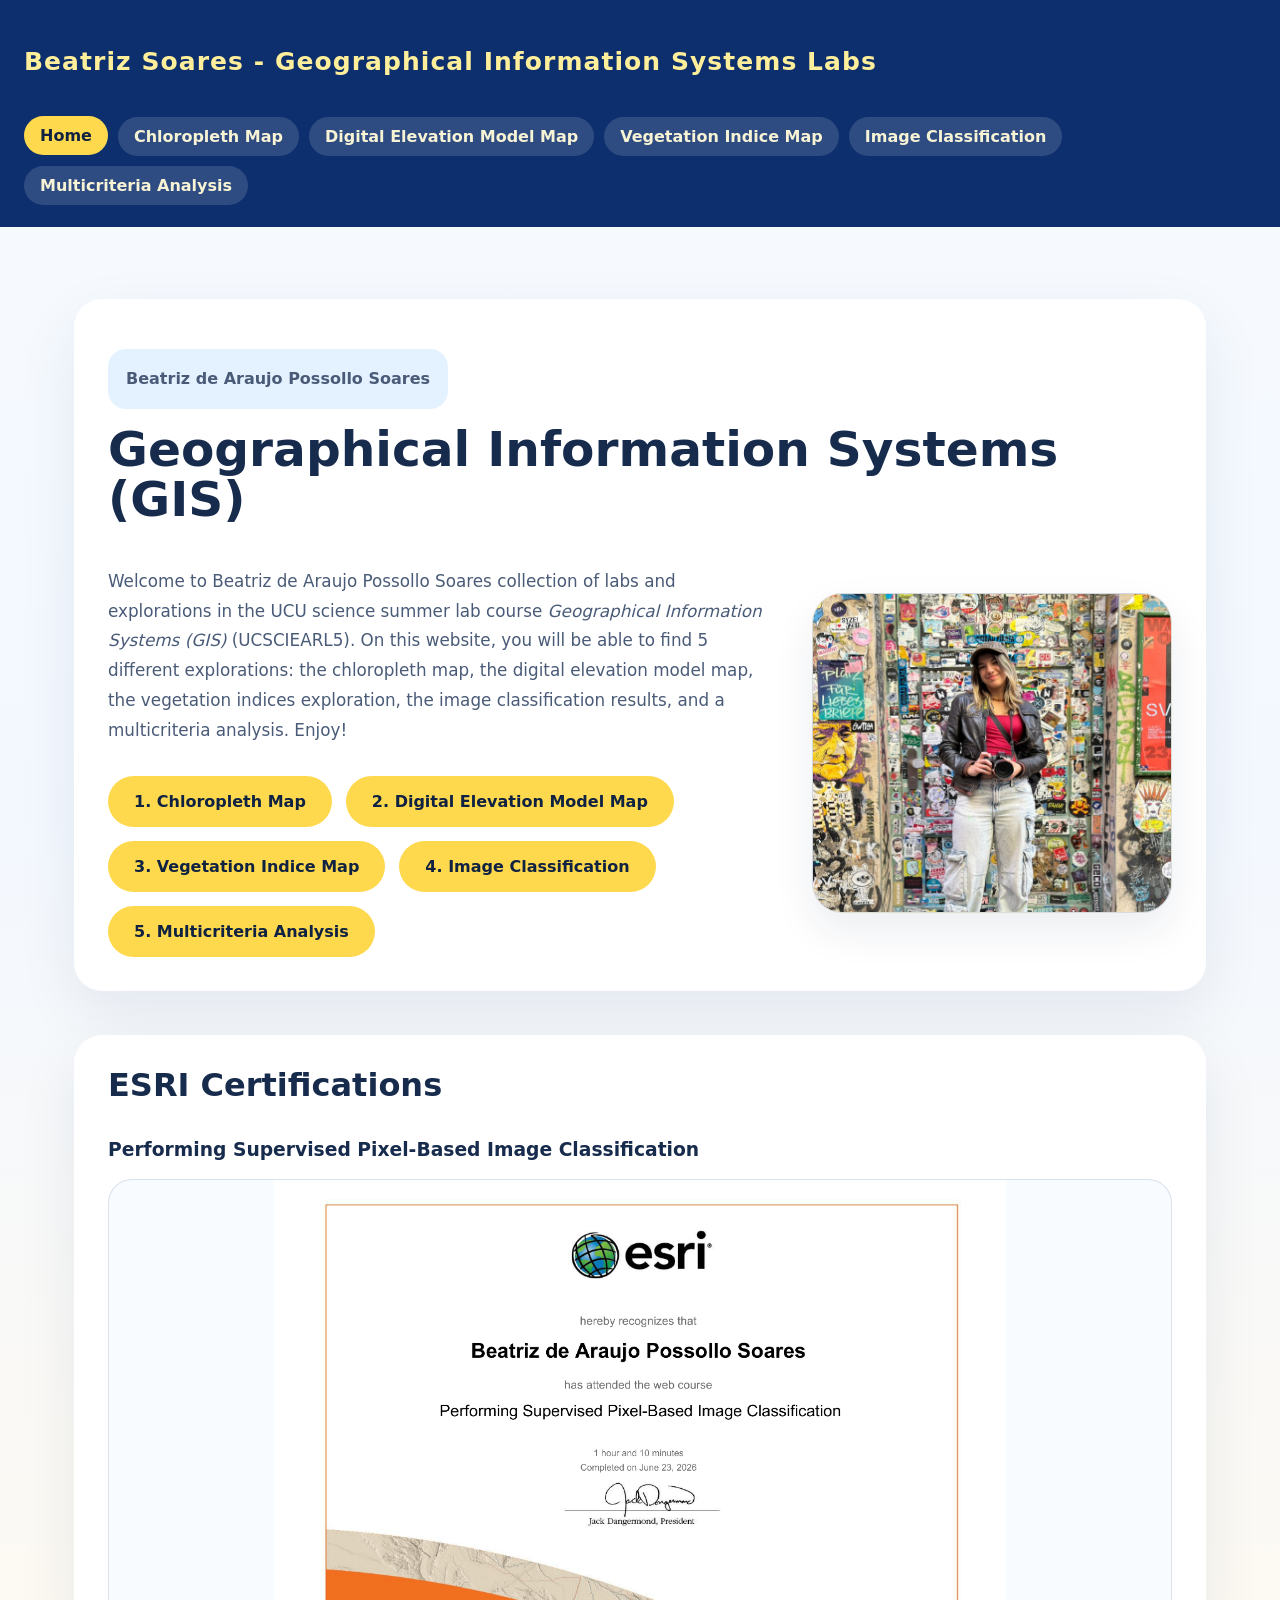
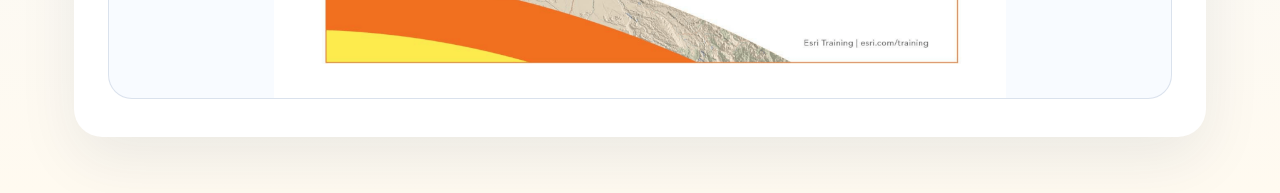
==== index.html @ 950ade9d "Update index.html" ====
<!DOCTYPE html>
<html lang="en">
<head>
  <meta charset="UTF-8" />
  <meta name="viewport" content="width=device-width, initial-scale=1.0" />
  <title>Geographical Information Systems Labs</title>
  <link rel="stylesheet" href="styles.css" />
</head>
<body>
  <header>
    <nav>
      <div class="nav-brand"> <p style="font-size: 25px;">Beatriz Soares - Geographical Information Systems Labs</div></p>
      <div class="nav-links">
        <a href="index.html" class="active" >Home</a>
        <a href="page1.html">Chloropleth Map</a>
        <a href="page2.html">Digital Elevation Model Map</a>
        <a href="page3.html" >Vegetation Indice Map</a>
        <a href="page4.html">Image Classification</a>
        <a href="page5.html">Multicriteria Analysis</a>
      </div>
    </nav>
  </header>

  <main>
    <section class="section-card">
      <p class="card-highlight">Beatriz de Araujo Possollo Soares
     <h1 class="page-title">Geographical Information Systems (GIS)</h1>
     </p>
      <div class="hero-grid">
        <div class="hero-copy">
          <p class="subtitle">Welcome to Beatriz de Araujo Possollo Soares collection of labs and explorations in the UCU science summer lab course <i>Geographical Information Systems (GIS)</i> (UCSCIEARL5). On this website, you will be able to find 5 different explorations: the chloropleth map, the digital elevation model map, the vegetation indices exploration, the image classification results, and a multicriteria analysis. Enjoy! </p>
          <div class="hero-actions">
            <a href="page1.html" class="button-primary">1. Chloropleth Map</a>
            <a href="page2.html" class="button-primary">2. Digital Elevation Model Map</a>
            <a href="page3.html" class="button-primary">3. Vegetation Indice Map</a>
            <a href="page4.html" class="button-primary">4. Image Classification</a>
            <a href="page5.html" class="button-primary">5. Multicriteria Analysis</a>
          </div>
        </div>
       <img src="My_Picture2.png" alt="Floodmap of Amsterdam" aria-label="Front page image placeholder" class="page-image-slot" width="300" height="300" >
      </div>
    </section>

<section class="section-card">
     <h2 class="page-title">ESRI Certifications</h2> <br>
          <h3>Performing Supervised Pixel-Based Image Classification</h3>
           <img src="ESRI_Certificate.png" alt="ESRI Certificate" class="content-image"/> <br>
        </div>
      </div>
    </section>

  </main>



</body>
</html>
---- styles.css ----
/* Shared site styles */
:root {
  --nav-bg: #0d2f6d;
  --nav-text: #ffef9b;
  --panel-bg: #ffffff;
  --accent: #ffd94d;
  --accent-dark: #f2b600;
  --soft-blue: #e8f2ff;
  --deep-blue: #042d6c;
  --text: #172b4d;
  --muted: #4a5b78;
}

* {
  box-sizing: border-box;
}

body {
  margin: 0;
  font-family: Inter, system-ui, -apple-system, BlinkMacSystemFont, "Segoe UI", sans-serif;
  background: linear-gradient(180deg, #f7fbff 0%, #f3f8ff 45%, #fffaf0 100%);
  color: var(--text);
}

a {
  color: inherit;
  text-decoration: none;
}

header {
  background: var(--nav-bg);
  color: var(--nav-text);
  padding: 22px 24px;
}

nav {
  display: flex;
  flex-wrap: wrap;
  align-items: center;
  justify-content: space-between;
  gap: 16px;
}

.nav-brand {
  font-size: 1.1rem;
  font-weight: 700;
  letter-spacing: 0.06em;
}

.nav-links {
  display: flex;
  flex-wrap: wrap;
  gap: 10px;
}

.nav-links a {
  display: inline-block;
  padding: 10px 16px;
  border-radius: 999px;
  background: rgba(255, 255, 255, 0.14);
  color: #f7f3d5;
  font-weight: 600;
  transition: transform 0.18s ease, background 0.18s ease;
}

.nav-links a:hover,
.nav-links a.active {
  background: #ffd94d;
  color: #102241;
  transform: translateY(-1px);
}

main {
  padding: 28px 24px 56px;
  max-width: 1180px;
  margin: 0 auto;
}

.page-title {
  margin: 0;
  font-size: clamp(2.2rem, 3.8vw, 4.3rem);
  line-height: 1.02;
}

.hero-grid {
  display: flex;
  align-items: center;
  justify-content: space-between;
  gap: 36px;
  flex-wrap: wrap;
  margin-top: 24px;
}

.hero-copy {
  flex: 1 1 420px;
  min-width: 280px;
}

.page-image-slot {
  flex: 0 0 360px;
  width: 100%;
  max-width: 360px;
  height: 320px;
  border-radius: 30px;
  background: linear-gradient(135deg, rgba(255, 217, 77, 0.18), rgba(13, 47, 109, 0.08));
  border: 1px solid rgba(4, 45, 108, 0.12);
  box-shadow: 0 18px 40px rgba(2, 40, 76, 0.08);
}

.subtitle {
  margin: 18px 0 0;
  max-width: 780px;
  color: var(--muted);
  font-size: 1.05rem;
  line-height: 1.72;
}

.hero-actions {
  display: flex;
  flex-wrap: wrap;
  gap: 14px;
  margin-top: 30px;
}

.button-primary,
.button-secondary {
  border: none;
  border-radius: 999px;
  font-weight: 700;
  cursor: pointer;
}

.button-primary {
  background: var(--accent);
  color: #102241;
  padding: 16px 26px;
}

.button-secondary {
  background: rgba(255, 255, 255, 0.92);
  color: var(--deep-blue);
  padding: 16px 24px;
  border: 1px solid rgba(15, 28, 70, 0.12);
}

.section-card {
  margin-top: 44px;
  padding: 34px;
  border-radius: 28px;
  background: #ffffff;
  box-shadow: 0 22px 60px rgba(2, 40, 76, 0.08);
}

.section-card h2 {
  margin-top: 0;
  font-size: 2rem;
}

.section-card p {
  color: var(--muted);
  line-height: 1.78;
}

.info-grid {
  display: grid;
  grid-template-columns: repeat(auto-fit, minmax(240px, 1fr));
  gap: 18px;
  margin-top: 26px;
}

.info-block {
  padding: 22px;
  border-radius: 22px;
  background: var(--soft-blue);
  border: 1px solid rgba(4, 45, 108, 0.08);
}

.info-block strong {
  display: block;
  margin-bottom: 12px;
  color: var(--deep-blue);
  font-size: 1.1rem;
}

.card-highlight {
  display: inline-flex;
  align-items: center;
  gap: 12px;
  padding: 16px 18px;
  border-radius: 18px;
  background: #e4f1ff;
  color: var(--deep-blue);
  font-weight: 600;
}

footer {
  margin-top: 40px;
  color: var(--muted);
  text-align: center;
  font-size: 0.95rem;
}

.map-frame {
  display: grid;
  gap: 26px;
}

#map {
  width: 100%;
  min-height: 520px;
  border-radius: 24px;
  overflow: hidden;
  border: 1px solid rgba(4, 45, 108, 0.12);
}

.video-container {
    display: flex;
    justify-content: center; /* Horizontal centering */
    align-items: center;     /* Vertical centering (within container) */
    width: 100%;
}


.leaflet-container {
  width: 100%;
  height: 520px;
}

.map-panel {
  display: grid;
  gap: 16px;
}

.info,
.legend {
  font-family: Inter, sans-serif;
}

.info {
  background: rgba(255, 255, 255, 0.65);
  border: 1px solid rgba(16, 34, 65, 0.18);
  box-shadow: 0 12px 24px rgba(0, 0, 0, 0.08);
  padding: 14px 16px;
  border-radius: 16px;
  line-height: 1.4;
  max-width: 300px;
}

.info h4 {
  margin: 0 0 8px;
  font-size: 1rem;
  color: #042d6c;
}

.legend {
  background: rgba(255, 255, 255, 0.94);
  padding: 14px 14px;
  border-radius: 14px;
  line-height: 1.5;
  box-shadow: 0 18px 42px rgba(2, 40, 76, 0.1);
}

.legend i {
  width: 18px;
  height: 18px;
  float: left;
  margin-right: 8px;
  opacity: 0.9;
  border-radius: 4px;
}

.content-image {
  width: 100%;
  max-height: 520px;
  object-fit: contain;
  border-radius: 24px;
  border: 1px solid rgba(4, 45, 108, 0.12);
  background: #f8fbff;
}

.media-section {
  display: grid;
  gap: 24px;
  align-items: start;
}

.media-body {
  display: grid;
  gap: 16px;
}

.interactive-list {
  list-style: none;
  padding-left: 0;
  margin: 0;
  display: grid;
  gap: 14px;
}

.interactive-list li {
  padding: 18px;
  background: #fff7ce;
  border-radius: 18px;
  border: 1px solid rgba(210, 170, 34, 0.15);
}

.tabs {
  display: flex;
  flex-wrap: wrap;
  gap: 12px;
  margin-top: 24px;
}

.tabs button {
  padding: 12px 18px;
  border-radius: 999px;
  border: 1px solid rgba(4, 45, 108, 0.16);
  background: #ffffff;
  color: var(--deep-blue);
  cursor: pointer;
  transition: background 0.18s ease, color 0.18s ease;
}

.tabs button.active,
.tabs button:hover {
  background: var(--accent);
  color: #102241;
}

.hidden {
  display: none;
}

@media (max-width: 860px) {
  nav {
    flex-direction: column;
    align-items: flex-start;
  }

  .hero-actions {
    width: 100%;
    justify-content: flex-start;
  }

  .section-card {
    padding: 24px;
  }
}
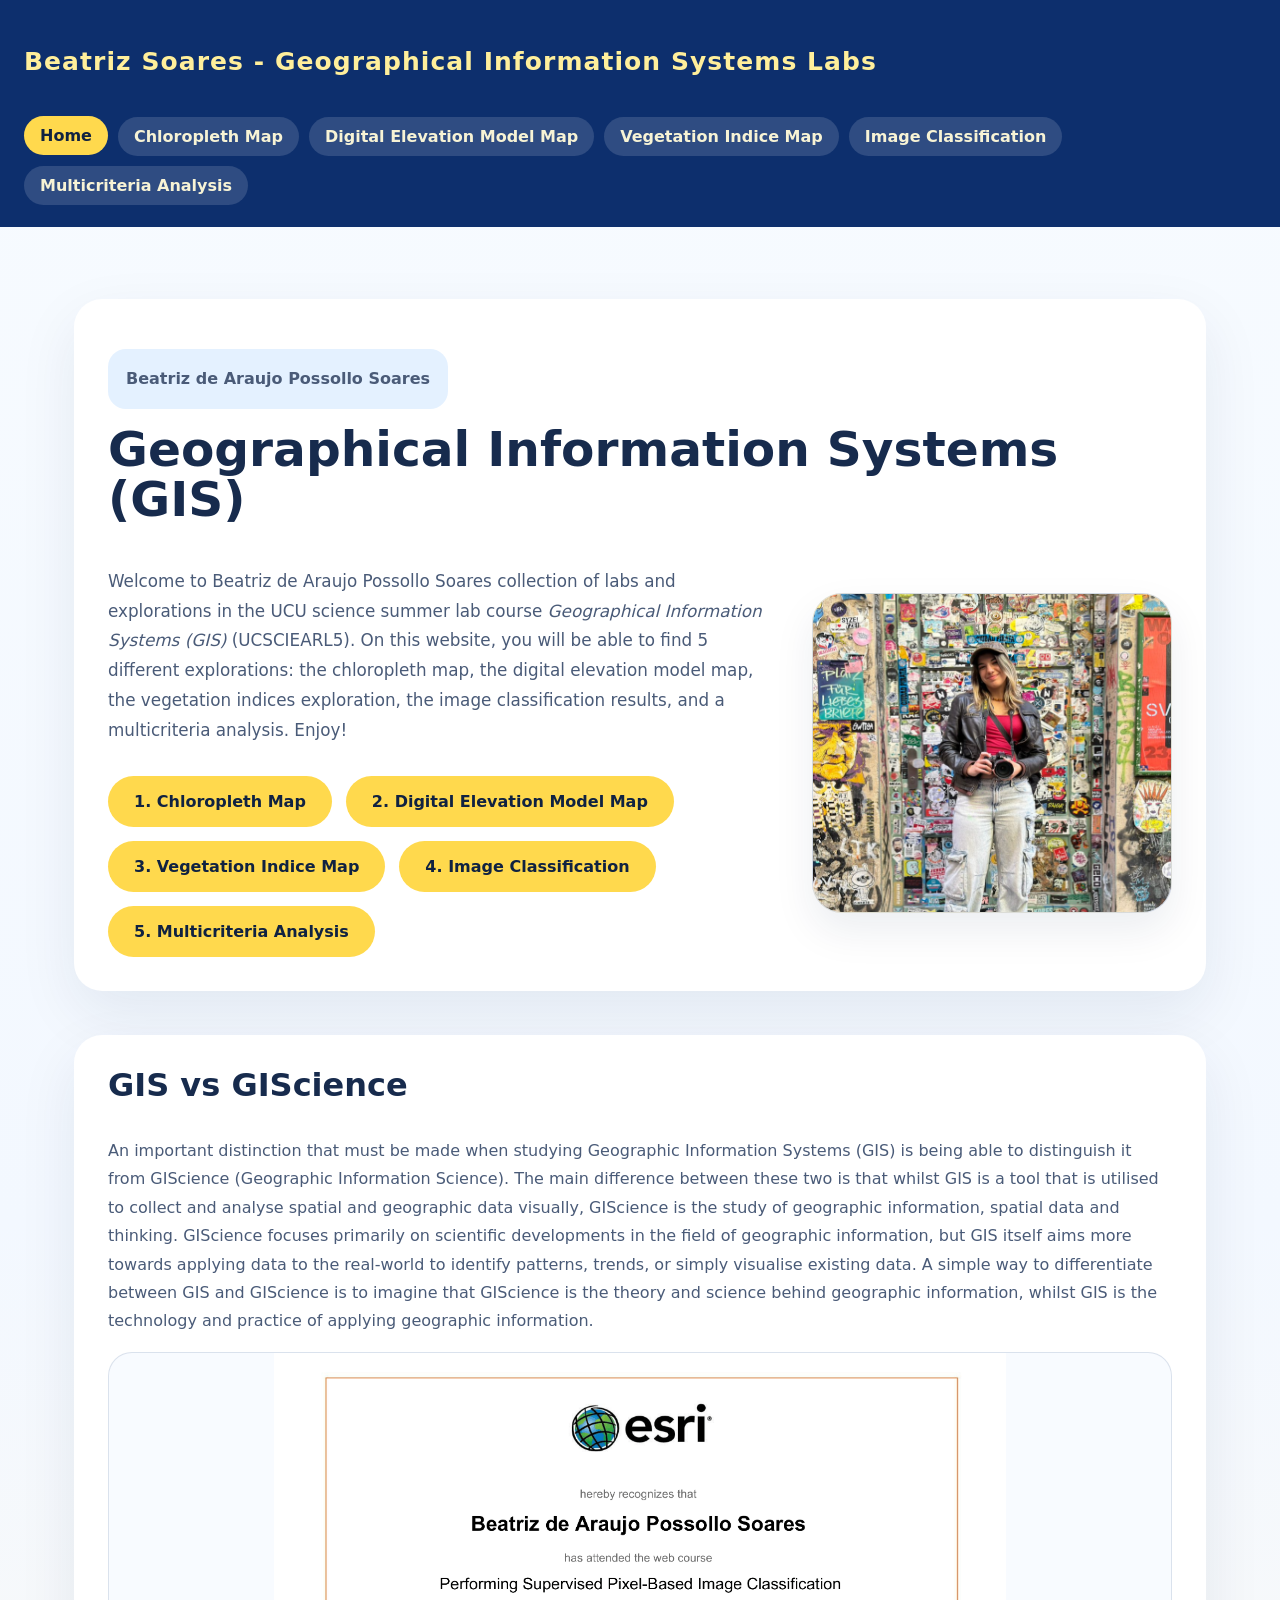
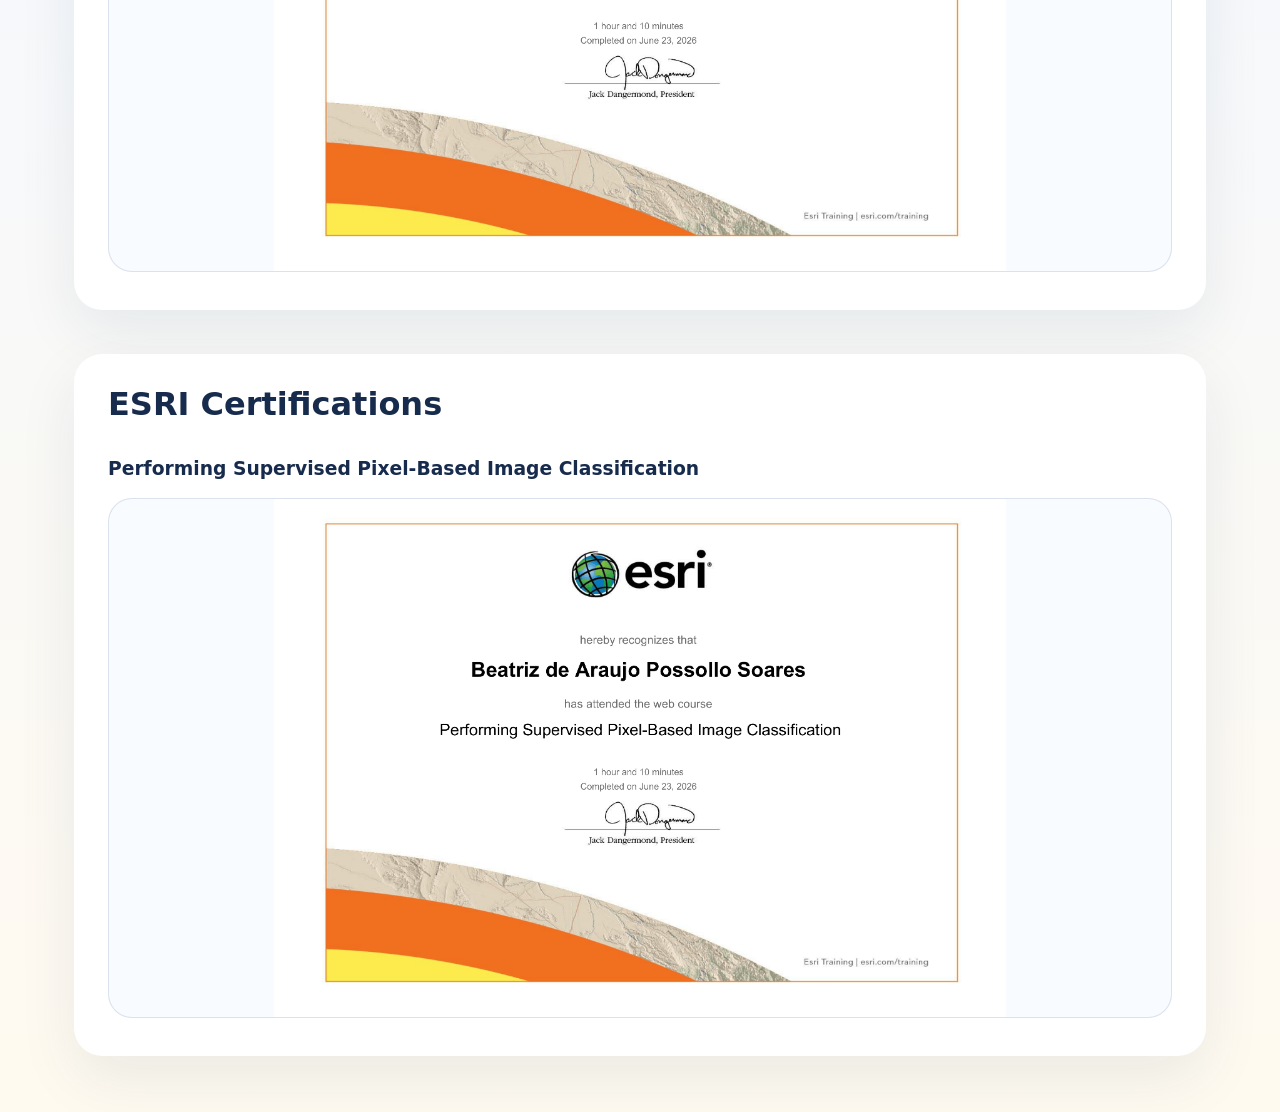
==== commit 32771e92: "Add GIS vs GIScience section to index.html Added a section explaining the distinction between GIS an" ====
--- a/index.html
+++ b/index.html
@@ -42,12 +42,21 @@
     </section>
 
 <section class="section-card">
+     <h2 class="page-title">GIS vs GIScience</h2> <br>
+          <p>An important distinction that must be made when studying Geographic Information Systems (GIS) is being able to distinguish it from GIScience (Geographic Information Science). The main difference between these two is that whilst GIS is a tool that is utilised to collect and analyse spatial and geographic data visually, GIScience is the study of geographic information, spatial data and thinking. GIScience focuses primarily on scientific developments in the field of geographic information, but GIS itself aims more towards applying data to the real-world to identify patterns, trends, or simply visualise existing data. A simple way to differentiate between GIS and GIScience is to imagine that GIScience is the theory and science behind geographic information, whilst GIS is the technology and practice of applying geographic information. </p>
+           <img src="ESRI_Certificate.png" alt="ESRI Certificate" class="content-image"/> <br>
+      </div>
+</section>
+    
+<section class="section-card">
      <h2 class="page-title">ESRI Certifications</h2> <br>
           <h3>Performing Supervised Pixel-Based Image Classification</h3>
            <img src="ESRI_Certificate.png" alt="ESRI Certificate" class="content-image"/> <br>
         </div>
       </div>
-    </section>
+</section>
+
+    
 
   </main>
 
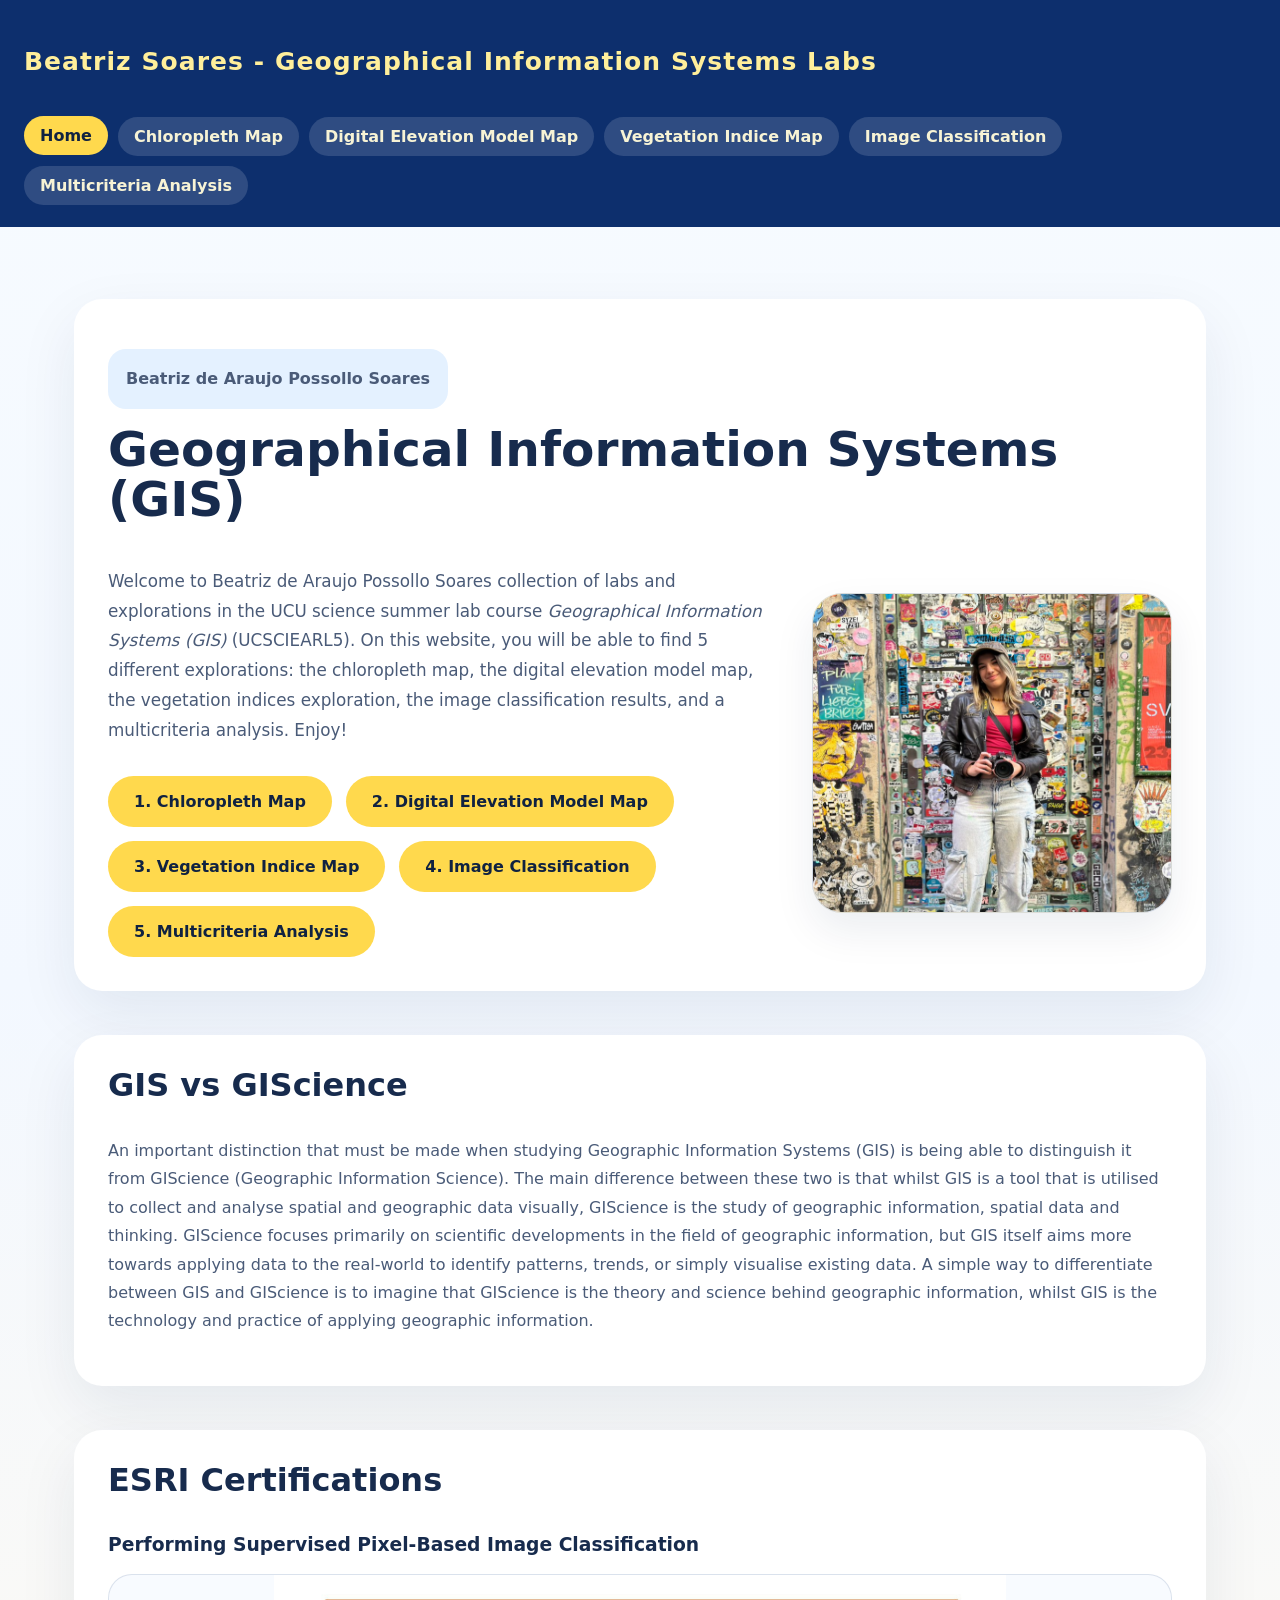
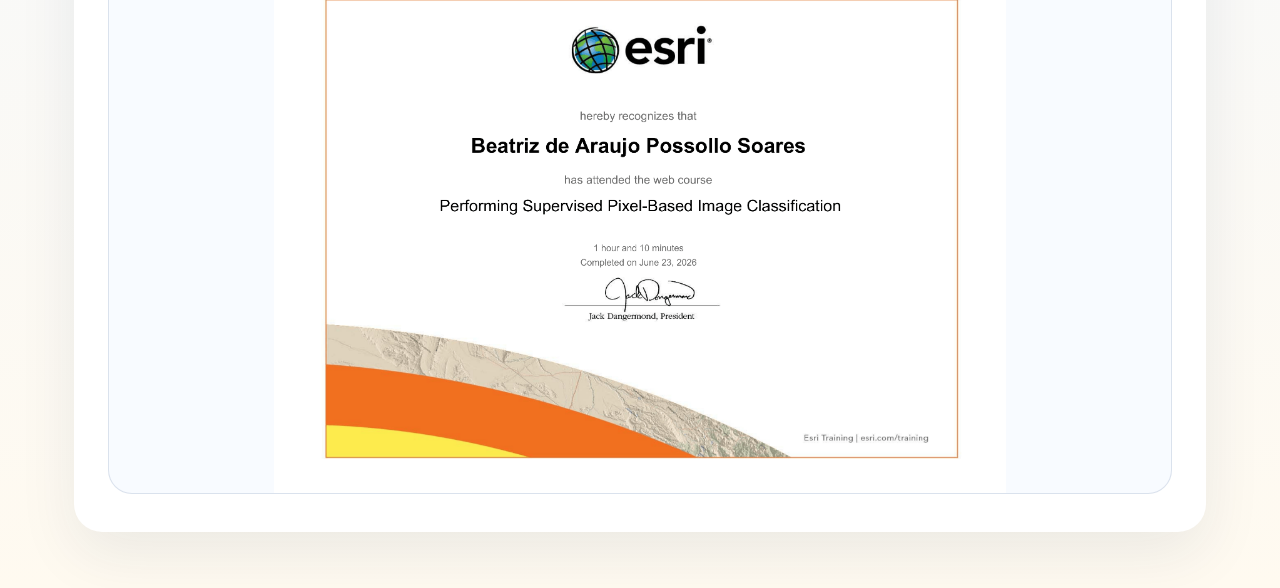
==== commit bfba6a8d: "Remove ESRI Certificate image from index.html Removed image of ESRI Certificate from the GIS vs GISc" ====
--- a/index.html
+++ b/index.html
@@ -44,7 +44,6 @@
 <section class="section-card">
      <h2 class="page-title">GIS vs GIScience</h2> <br>
           <p>An important distinction that must be made when studying Geographic Information Systems (GIS) is being able to distinguish it from GIScience (Geographic Information Science). The main difference between these two is that whilst GIS is a tool that is utilised to collect and analyse spatial and geographic data visually, GIScience is the study of geographic information, spatial data and thinking. GIScience focuses primarily on scientific developments in the field of geographic information, but GIS itself aims more towards applying data to the real-world to identify patterns, trends, or simply visualise existing data. A simple way to differentiate between GIS and GIScience is to imagine that GIScience is the theory and science behind geographic information, whilst GIS is the technology and practice of applying geographic information. </p>
-           <img src="ESRI_Certificate.png" alt="ESRI Certificate" class="content-image"/> <br>
       </div>
 </section>
     
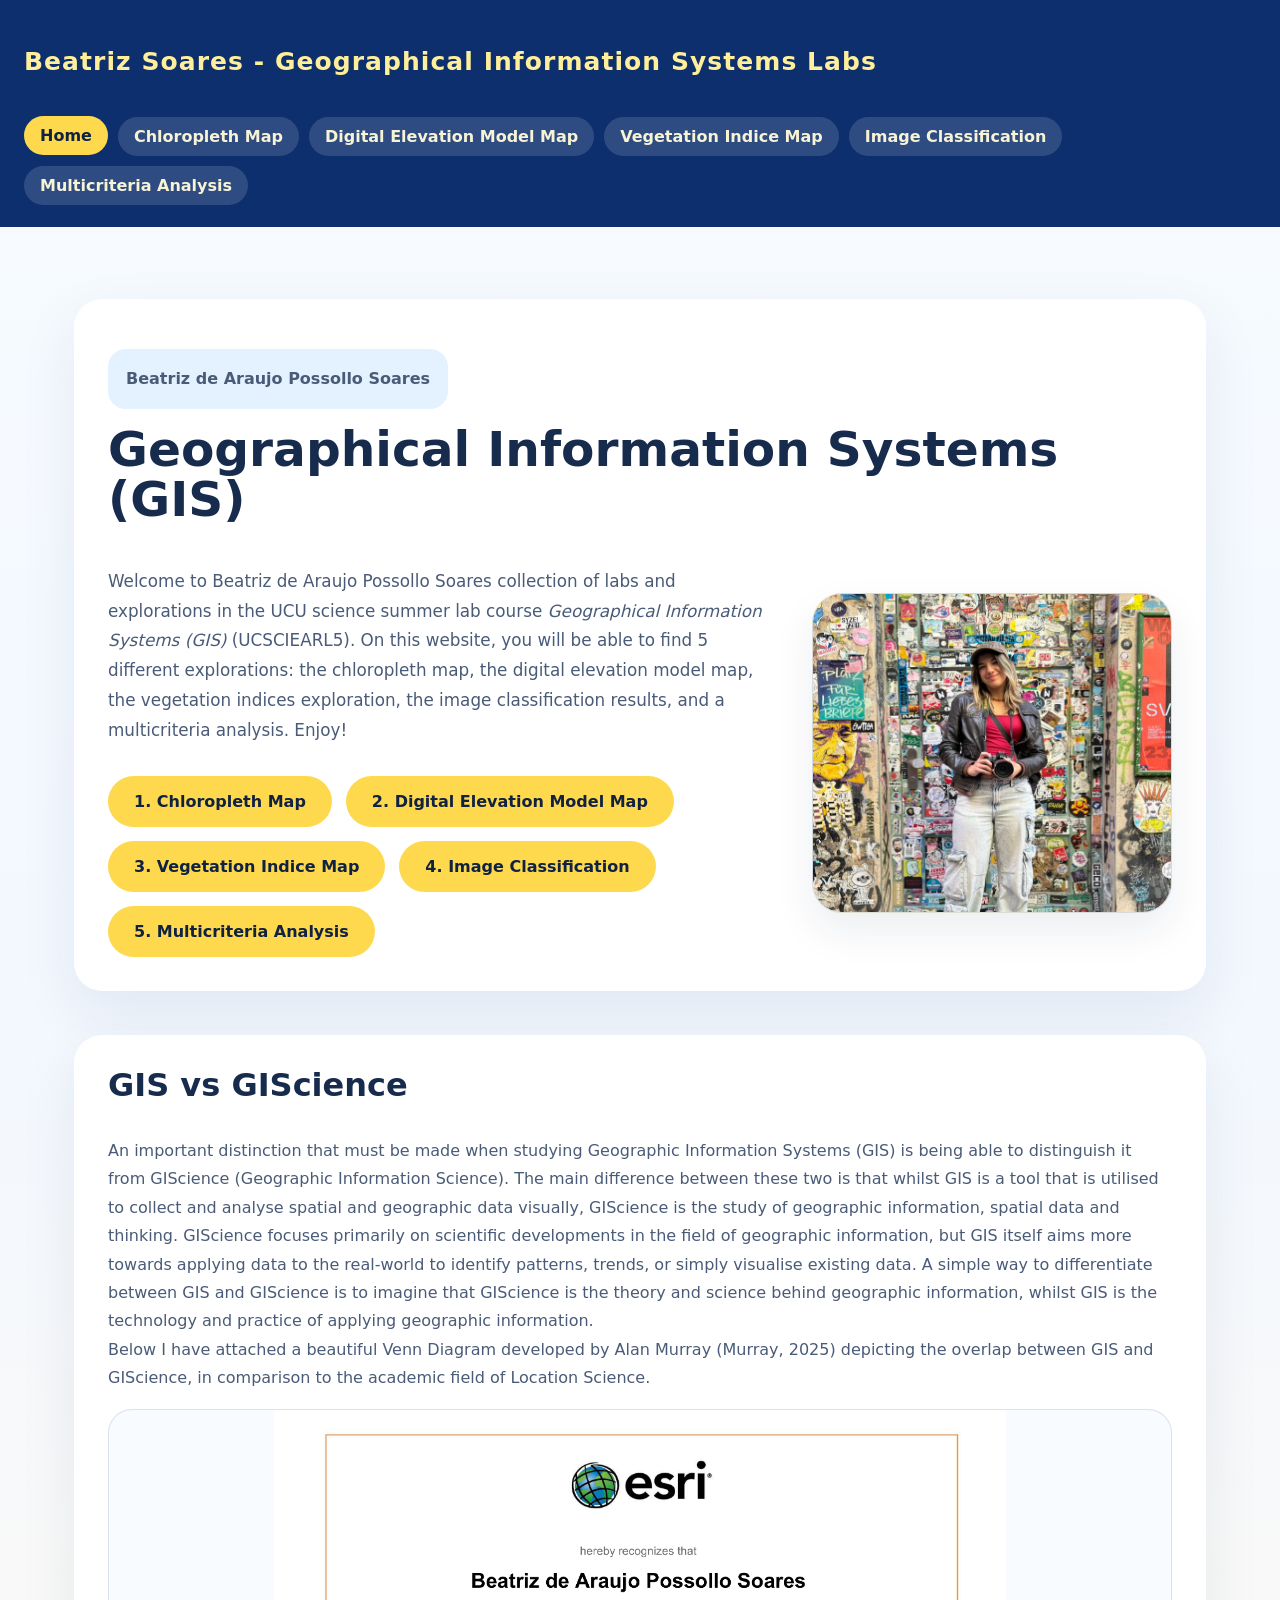
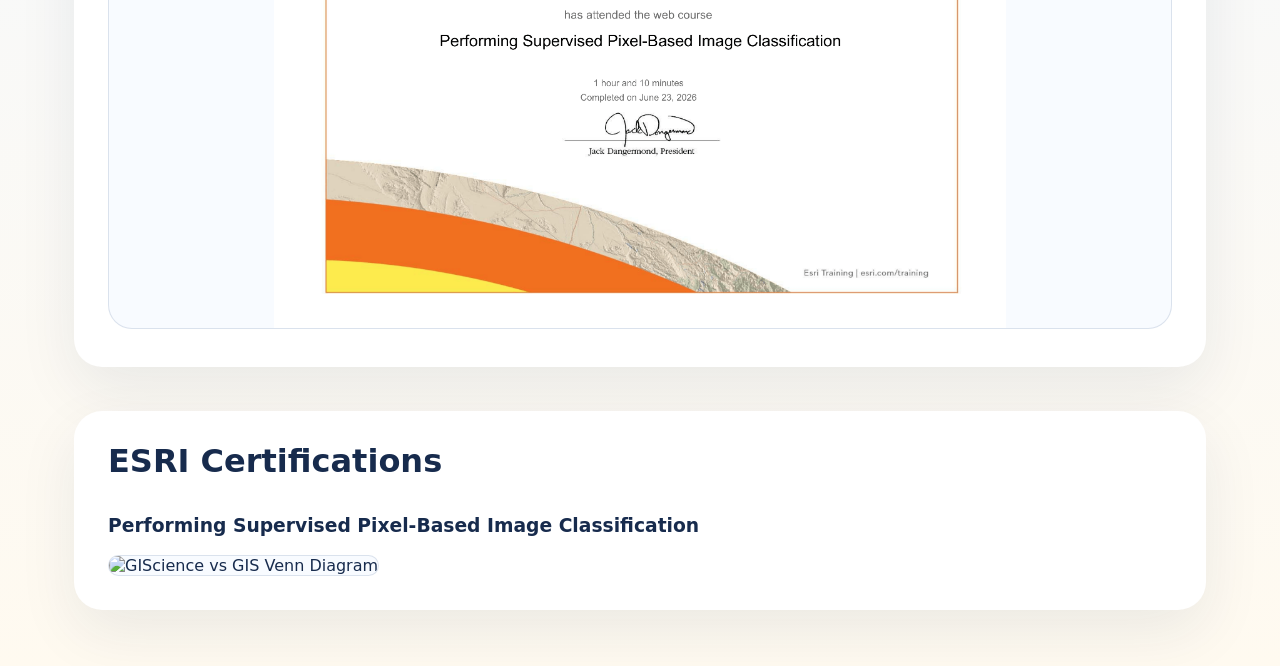
==== commit ab234f6e: "Enhance GIS vs GIScience content and update images Updated the GIS vs GIScience section with additio" ====
--- a/index.html
+++ b/index.html
@@ -43,14 +43,15 @@
 
 <section class="section-card">
      <h2 class="page-title">GIS vs GIScience</h2> <br>
-          <p>An important distinction that must be made when studying Geographic Information Systems (GIS) is being able to distinguish it from GIScience (Geographic Information Science). The main difference between these two is that whilst GIS is a tool that is utilised to collect and analyse spatial and geographic data visually, GIScience is the study of geographic information, spatial data and thinking. GIScience focuses primarily on scientific developments in the field of geographic information, but GIS itself aims more towards applying data to the real-world to identify patterns, trends, or simply visualise existing data. A simple way to differentiate between GIS and GIScience is to imagine that GIScience is the theory and science behind geographic information, whilst GIS is the technology and practice of applying geographic information. </p>
-      </div>
+          <p>An important distinction that must be made when studying Geographic Information Systems (GIS) is being able to distinguish it from GIScience (Geographic Information Science). The main difference between these two is that whilst GIS is a tool that is utilised to collect and analyse spatial and geographic data visually, GIScience is the study of geographic information, spatial data and thinking. GIScience focuses primarily on scientific developments in the field of geographic information, but GIS itself aims more towards applying data to the real-world to identify patterns, trends, or simply visualise existing data. A simple way to differentiate between GIS and GIScience is to imagine that GIScience is the theory and science behind geographic information, whilst GIS is the technology and practice of applying geographic information. <br> Below I have attached a beautiful Venn Diagram developed by Alan Murray (Murray, 2025) depicting the overlap between GIS and GIScience, in comparison to the academic field of Location Science.</p>
+      <img src="ESRI_Certificate.png" alt="ESRI Certificate" class="content-image"/> <br>
+    </div>
 </section>
     
 <section class="section-card">
      <h2 class="page-title">ESRI Certifications</h2> <br>
           <h3>Performing Supervised Pixel-Based Image Classification</h3>
-           <img src="ESRI_Certificate.png" alt="ESRI Certificate" class="content-image"/> <br>
+           <img src="GIScience_Diagram.jpg" alt="GIScience vs GIS Venn Diagram" class="content-image"/> <br>
         </div>
       </div>
 </section>
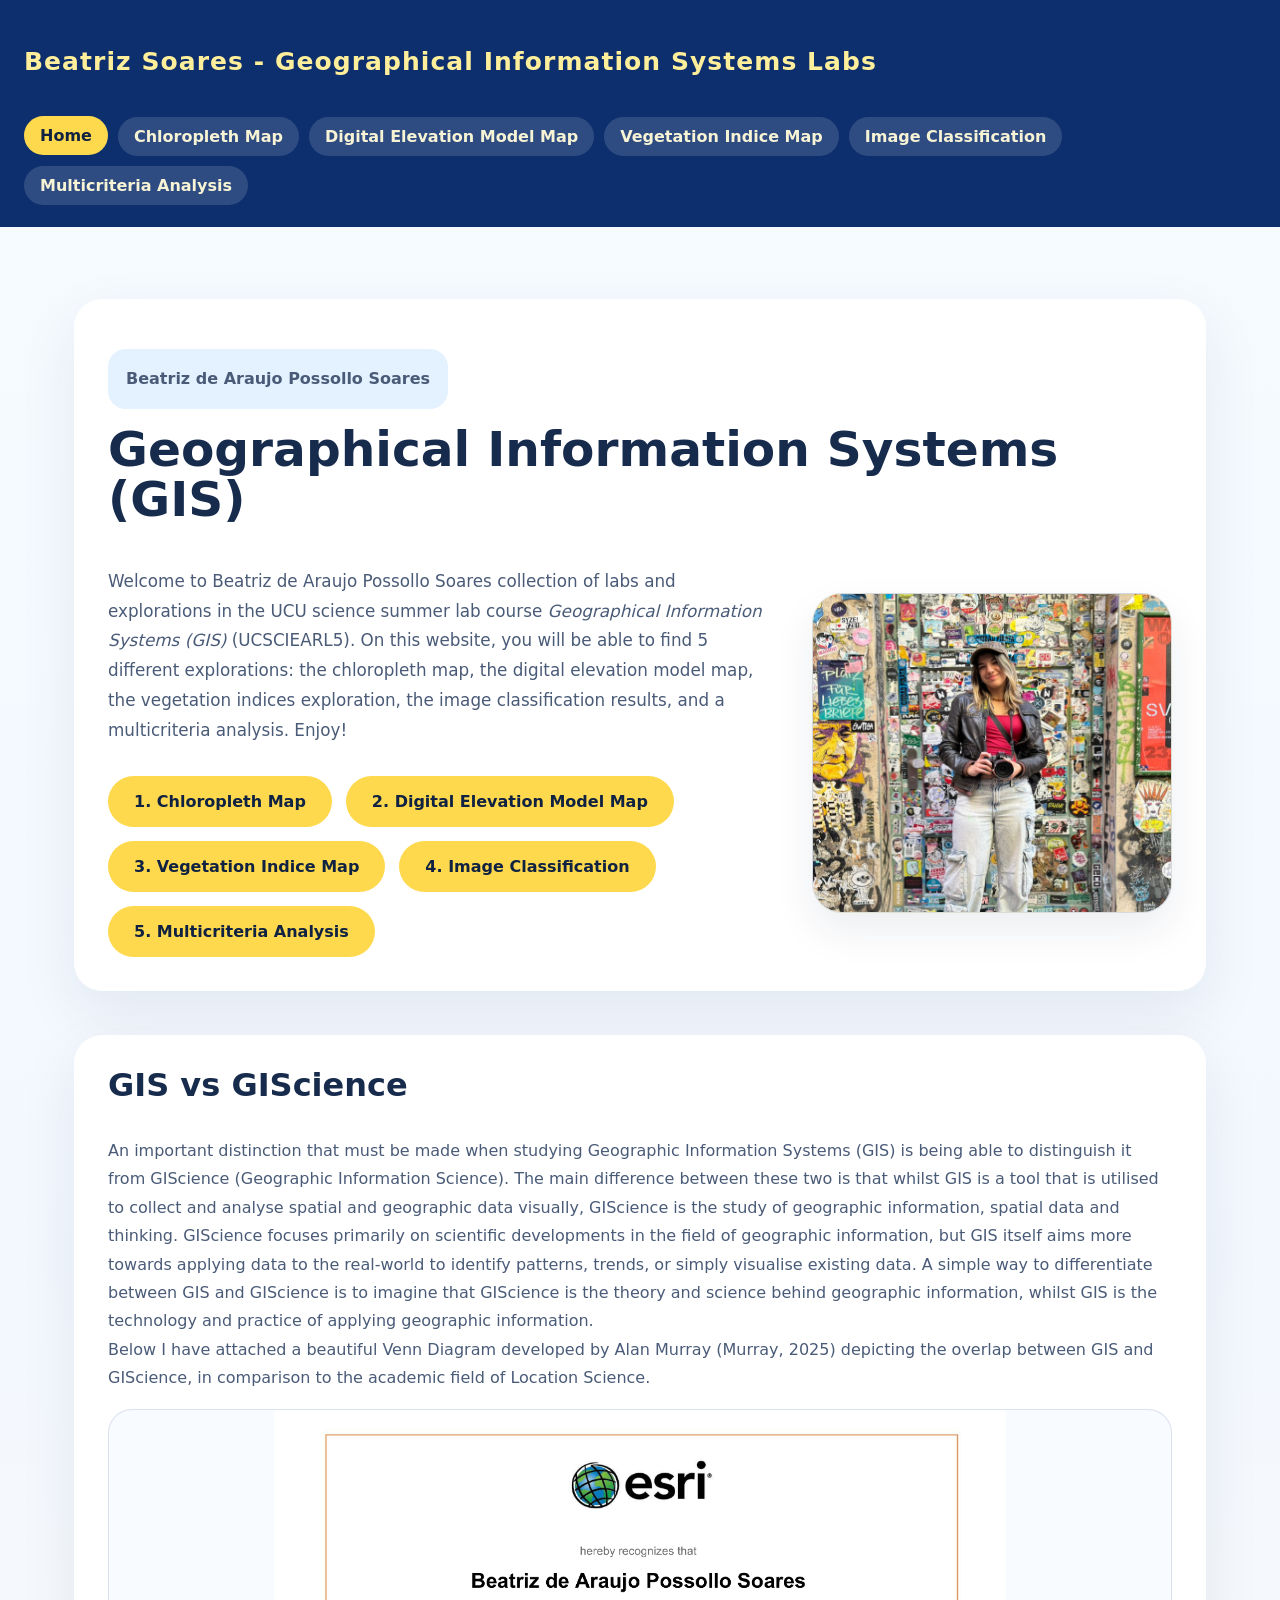
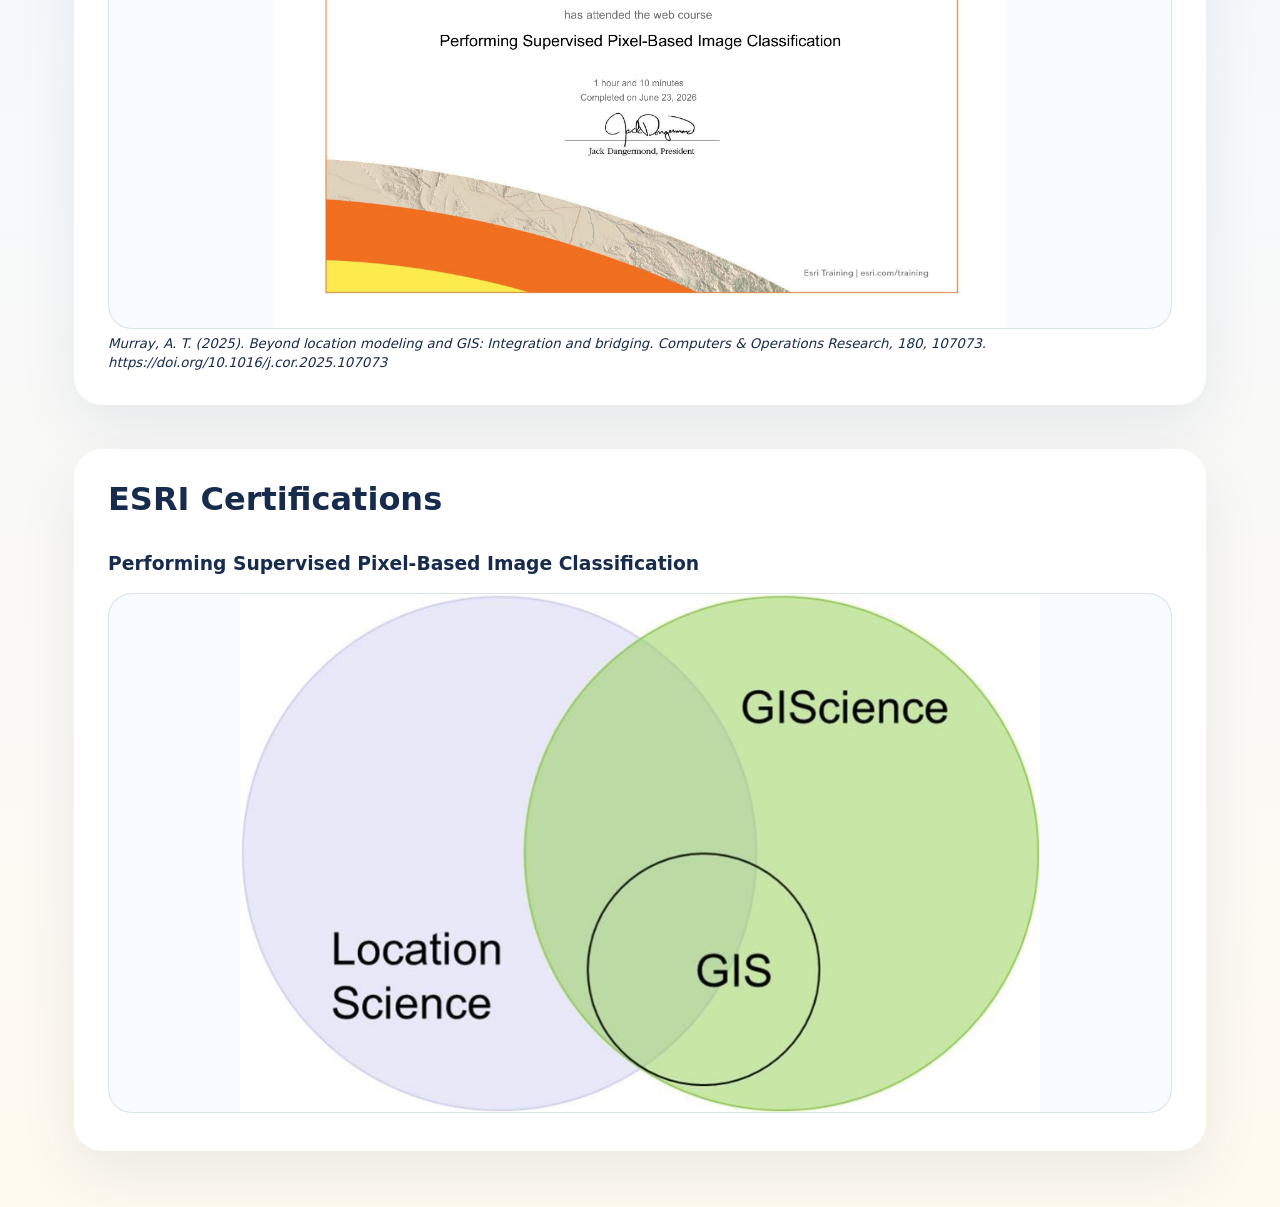
==== commit c9e5d9c2: "Add citation for GIS vs GIScience Venn Diagram Added citation for the Venn Diagram source in the GIS" ====
--- a/index.html
+++ b/index.html
@@ -45,6 +45,7 @@
      <h2 class="page-title">GIS vs GIScience</h2> <br>
           <p>An important distinction that must be made when studying Geographic Information Systems (GIS) is being able to distinguish it from GIScience (Geographic Information Science). The main difference between these two is that whilst GIS is a tool that is utilised to collect and analyse spatial and geographic data visually, GIScience is the study of geographic information, spatial data and thinking. GIScience focuses primarily on scientific developments in the field of geographic information, but GIS itself aims more towards applying data to the real-world to identify patterns, trends, or simply visualise existing data. A simple way to differentiate between GIS and GIScience is to imagine that GIScience is the theory and science behind geographic information, whilst GIS is the technology and practice of applying geographic information. <br> Below I have attached a beautiful Venn Diagram developed by Alan Murray (Murray, 2025) depicting the overlap between GIS and GIScience, in comparison to the academic field of Location Science.</p>
       <img src="ESRI_Certificate.png" alt="ESRI Certificate" class="content-image"/> <br>
+      <small><i>Murray, A. T. (2025). Beyond location modeling and GIS: Integration and bridging. Computers & Operations Research, 180, 107073. https://doi.org/10.1016/j.cor.2025.107073</i></small>
     </div>
 </section>
     
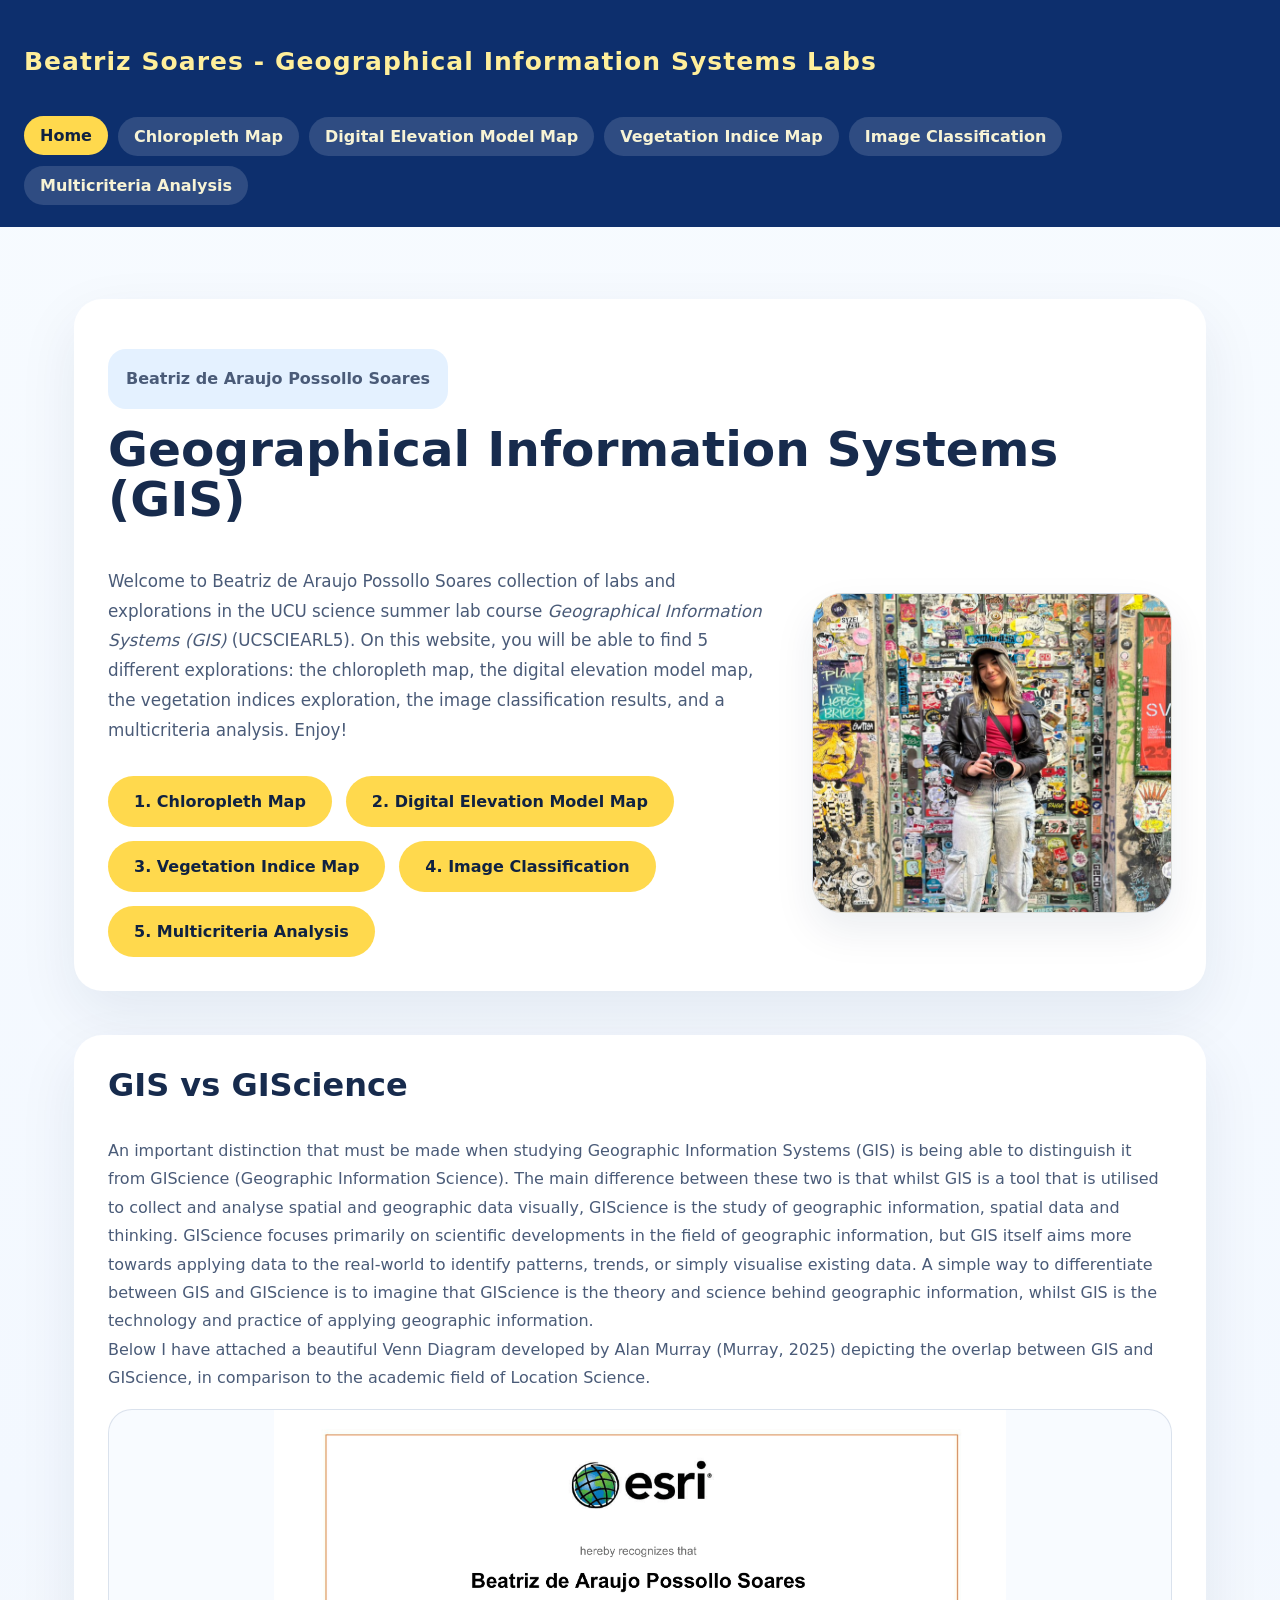
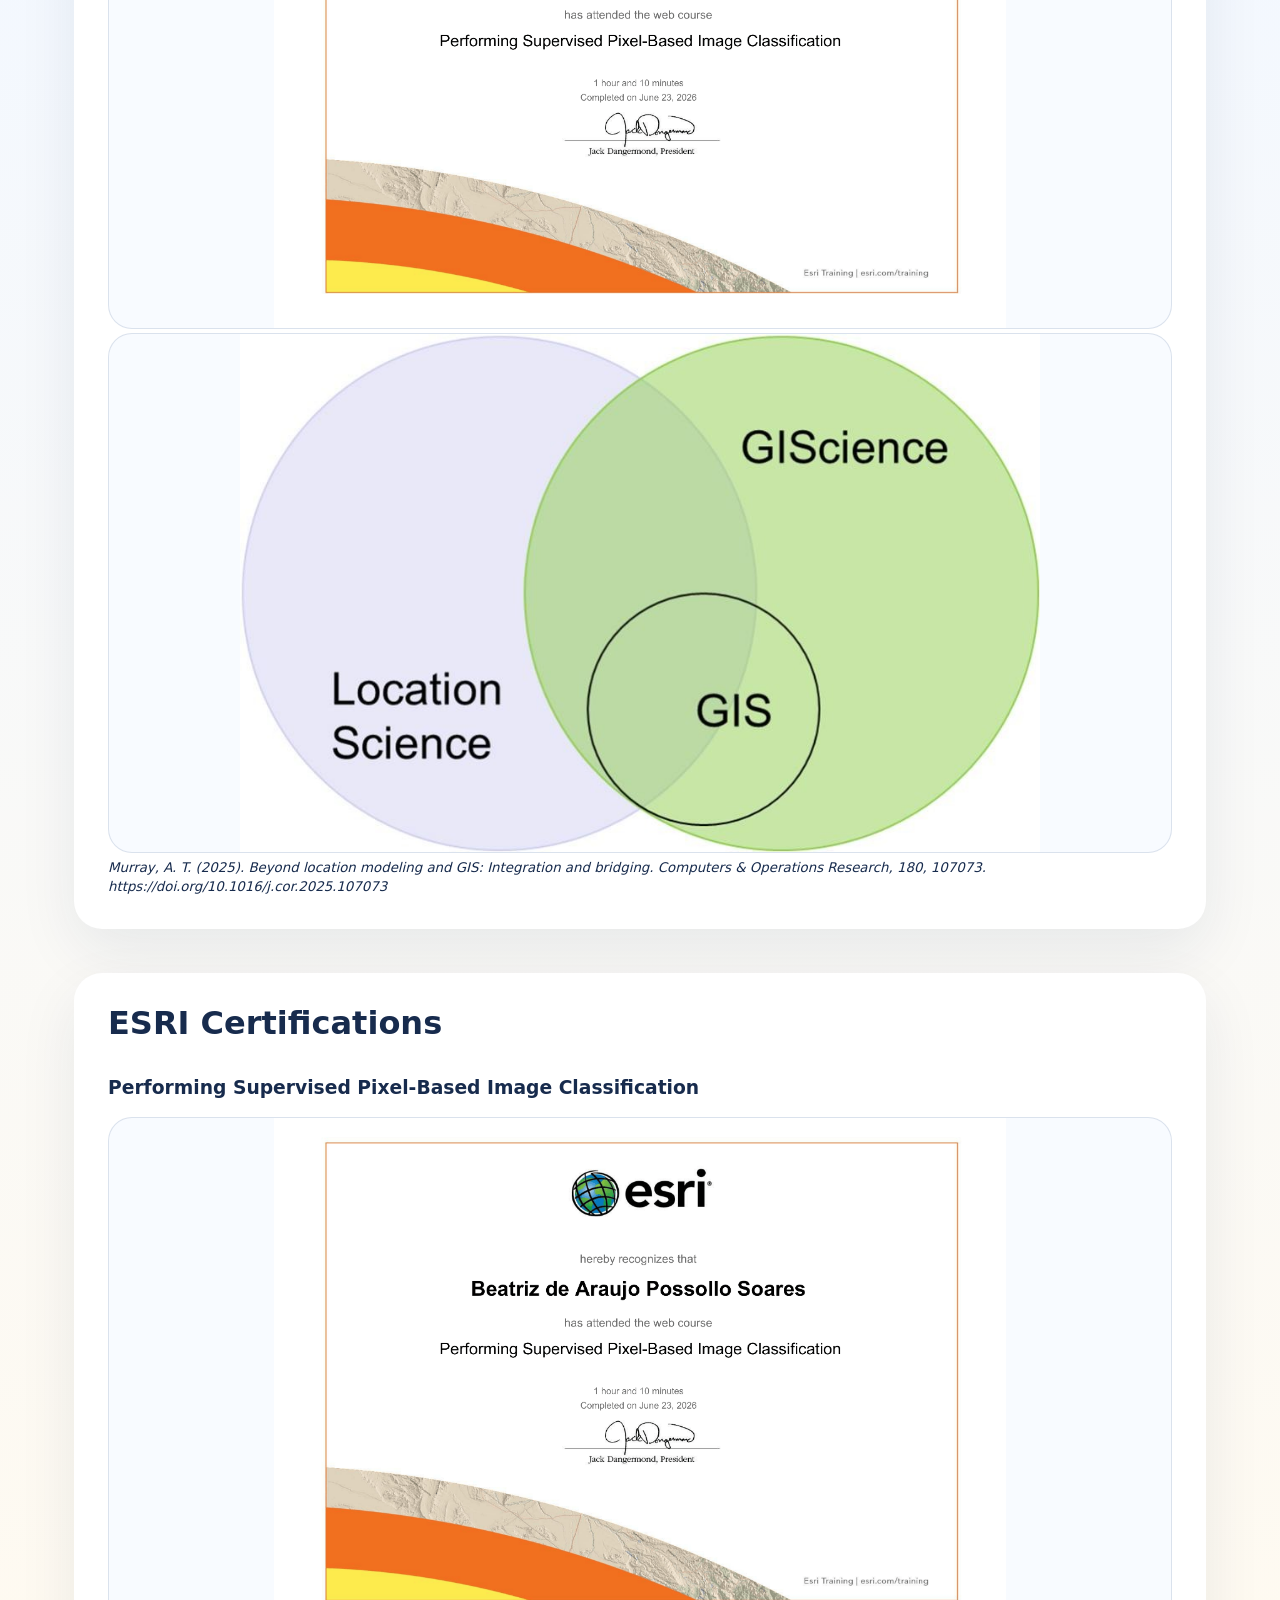
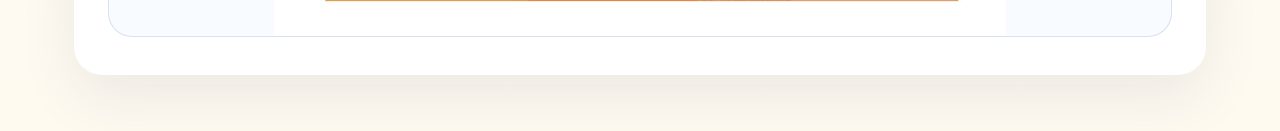
==== commit a59fbcaf: "Add GIScience diagram image to index.html" ====
--- a/index.html
+++ b/index.html
@@ -45,6 +45,7 @@
      <h2 class="page-title">GIS vs GIScience</h2> <br>
           <p>An important distinction that must be made when studying Geographic Information Systems (GIS) is being able to distinguish it from GIScience (Geographic Information Science). The main difference between these two is that whilst GIS is a tool that is utilised to collect and analyse spatial and geographic data visually, GIScience is the study of geographic information, spatial data and thinking. GIScience focuses primarily on scientific developments in the field of geographic information, but GIS itself aims more towards applying data to the real-world to identify patterns, trends, or simply visualise existing data. A simple way to differentiate between GIS and GIScience is to imagine that GIScience is the theory and science behind geographic information, whilst GIS is the technology and practice of applying geographic information. <br> Below I have attached a beautiful Venn Diagram developed by Alan Murray (Murray, 2025) depicting the overlap between GIS and GIScience, in comparison to the academic field of Location Science.</p>
       <img src="ESRI_Certificate.png" alt="ESRI Certificate" class="content-image"/> <br>
+      <img src="GIScience_Diagram.jpg" alt="GIScience vs GIS Venn Diagram" class="content-image"/> <br>
       <small><i>Murray, A. T. (2025). Beyond location modeling and GIS: Integration and bridging. Computers & Operations Research, 180, 107073. https://doi.org/10.1016/j.cor.2025.107073</i></small>
     </div>
 </section>
@@ -52,7 +53,7 @@
 <section class="section-card">
      <h2 class="page-title">ESRI Certifications</h2> <br>
           <h3>Performing Supervised Pixel-Based Image Classification</h3>
-           <img src="GIScience_Diagram.jpg" alt="GIScience vs GIS Venn Diagram" class="content-image"/> <br>
+          <img src="ESRI_Certificate.png" alt="ESRI Certificate" class="content-image"/> <br>
         </div>
       </div>
 </section>
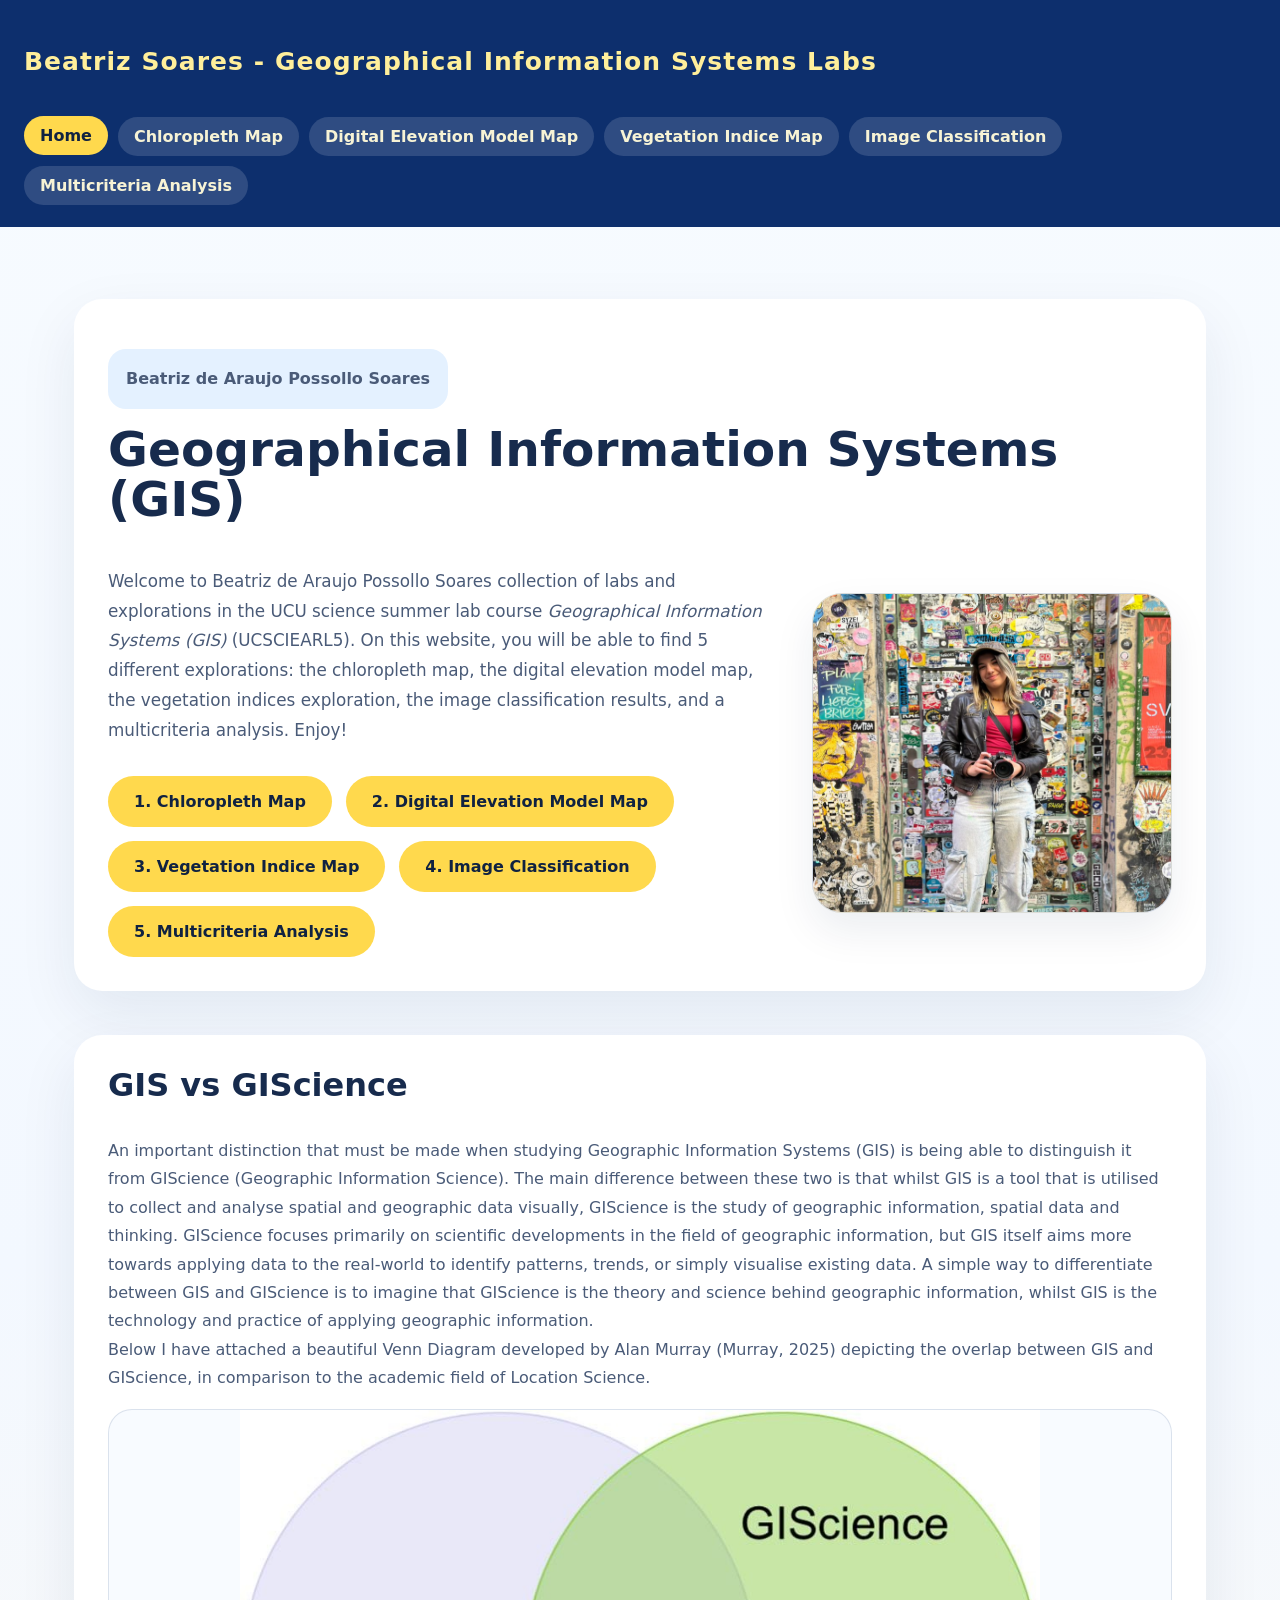
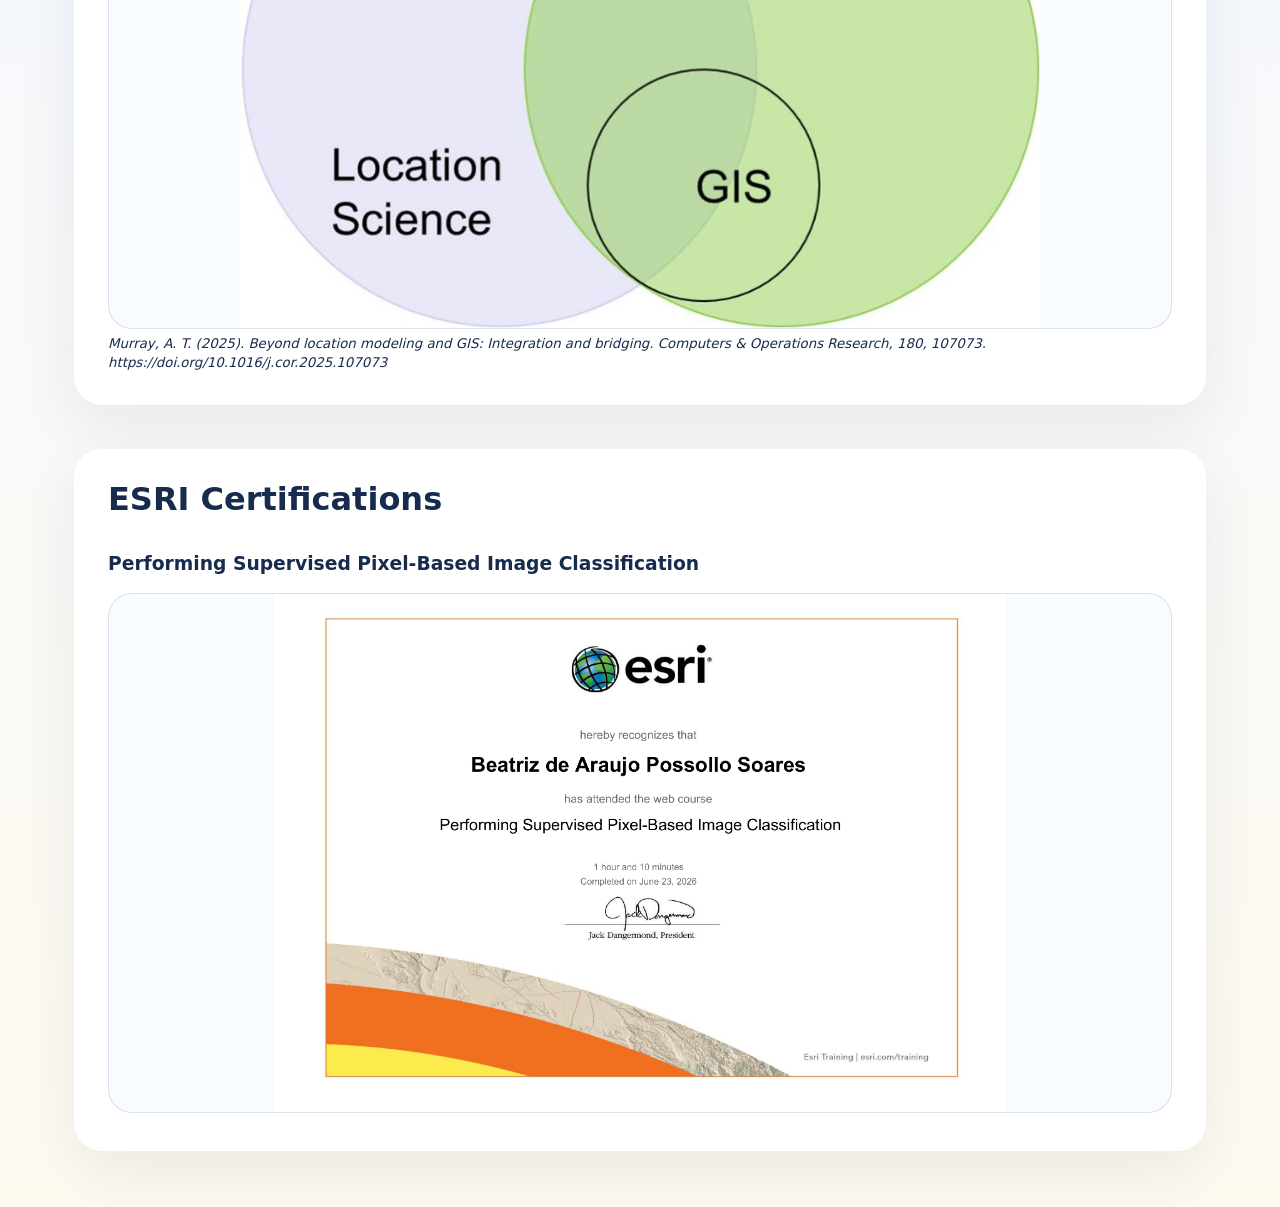
==== commit b65c9312: "Remove ESRI Certificate image from index.html Removed an image of the ESRI Certificate from the sect" ====
--- a/index.html
+++ b/index.html
@@ -44,7 +44,6 @@
 <section class="section-card">
      <h2 class="page-title">GIS vs GIScience</h2> <br>
           <p>An important distinction that must be made when studying Geographic Information Systems (GIS) is being able to distinguish it from GIScience (Geographic Information Science). The main difference between these two is that whilst GIS is a tool that is utilised to collect and analyse spatial and geographic data visually, GIScience is the study of geographic information, spatial data and thinking. GIScience focuses primarily on scientific developments in the field of geographic information, but GIS itself aims more towards applying data to the real-world to identify patterns, trends, or simply visualise existing data. A simple way to differentiate between GIS and GIScience is to imagine that GIScience is the theory and science behind geographic information, whilst GIS is the technology and practice of applying geographic information. <br> Below I have attached a beautiful Venn Diagram developed by Alan Murray (Murray, 2025) depicting the overlap between GIS and GIScience, in comparison to the academic field of Location Science.</p>
-      <img src="ESRI_Certificate.png" alt="ESRI Certificate" class="content-image"/> <br>
       <img src="GIScience_Diagram.jpg" alt="GIScience vs GIS Venn Diagram" class="content-image"/> <br>
       <small><i>Murray, A. T. (2025). Beyond location modeling and GIS: Integration and bridging. Computers & Operations Research, 180, 107073. https://doi.org/10.1016/j.cor.2025.107073</i></small>
     </div>
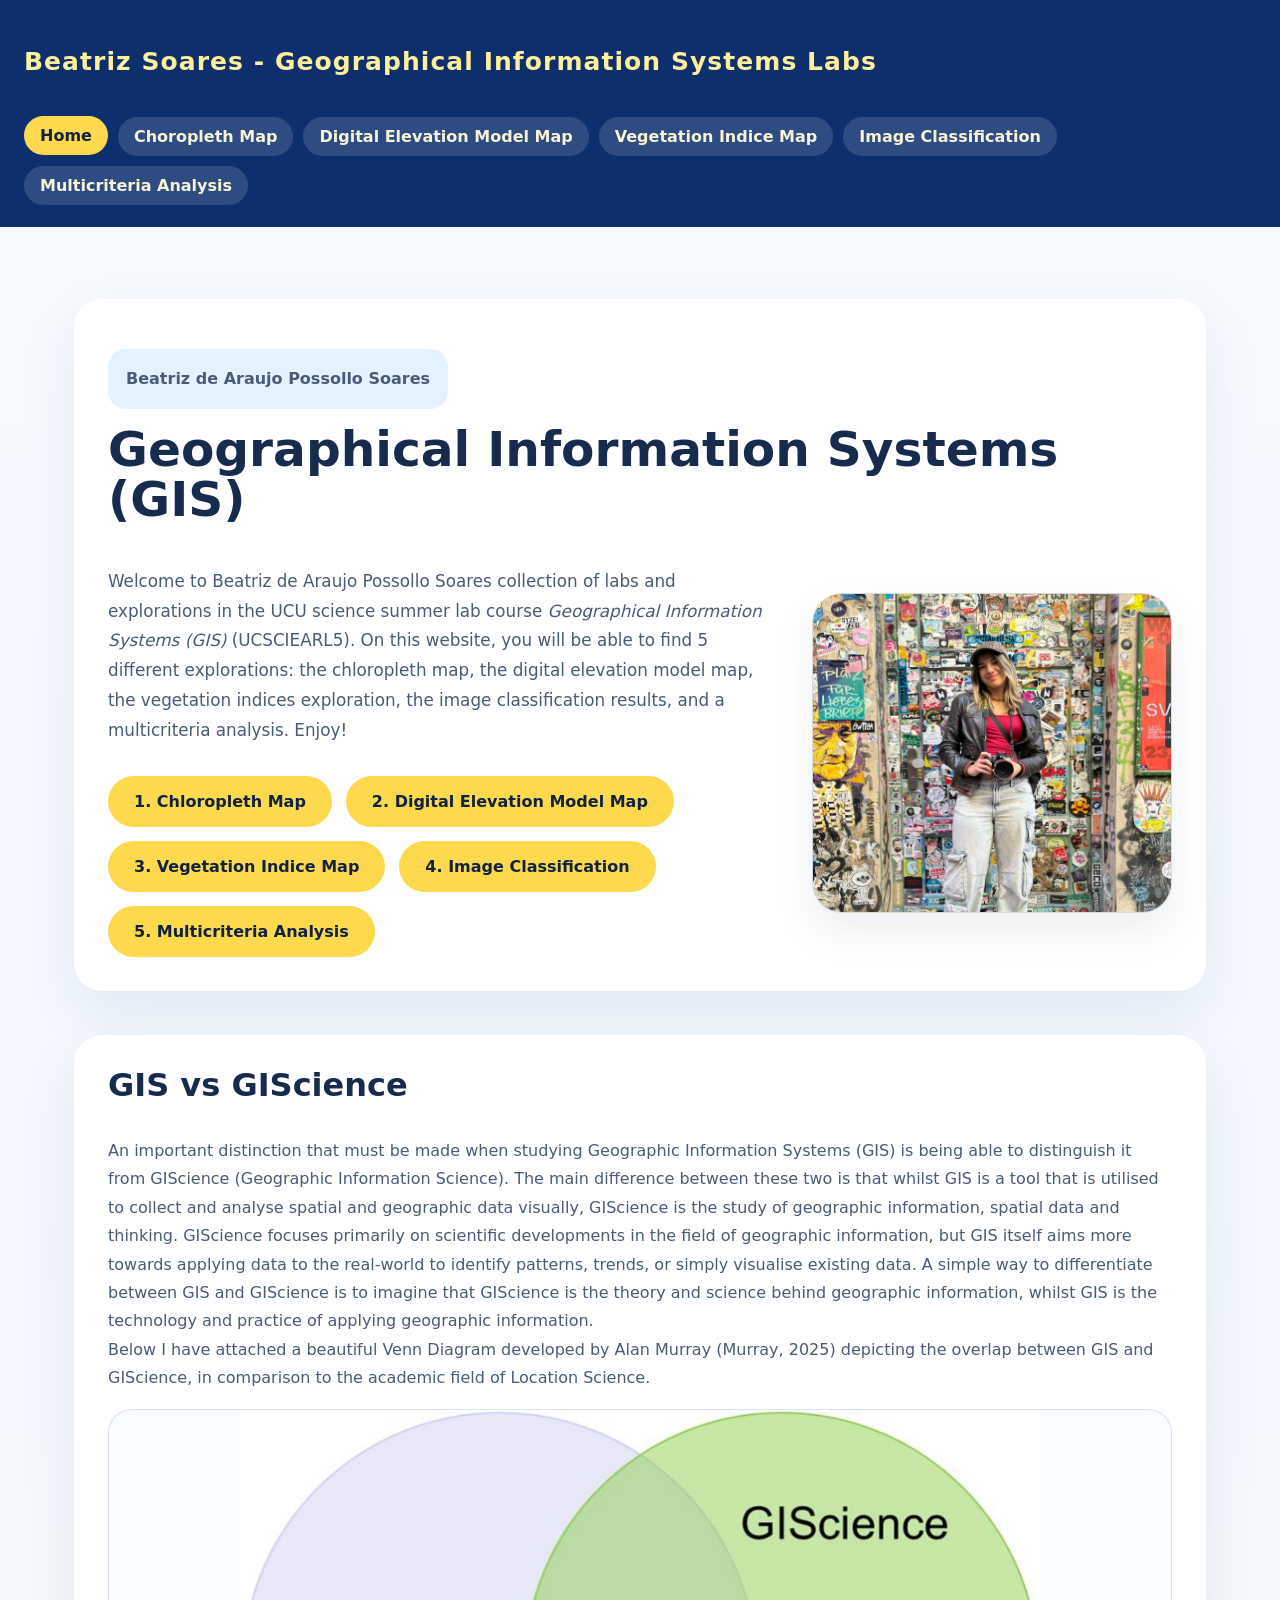
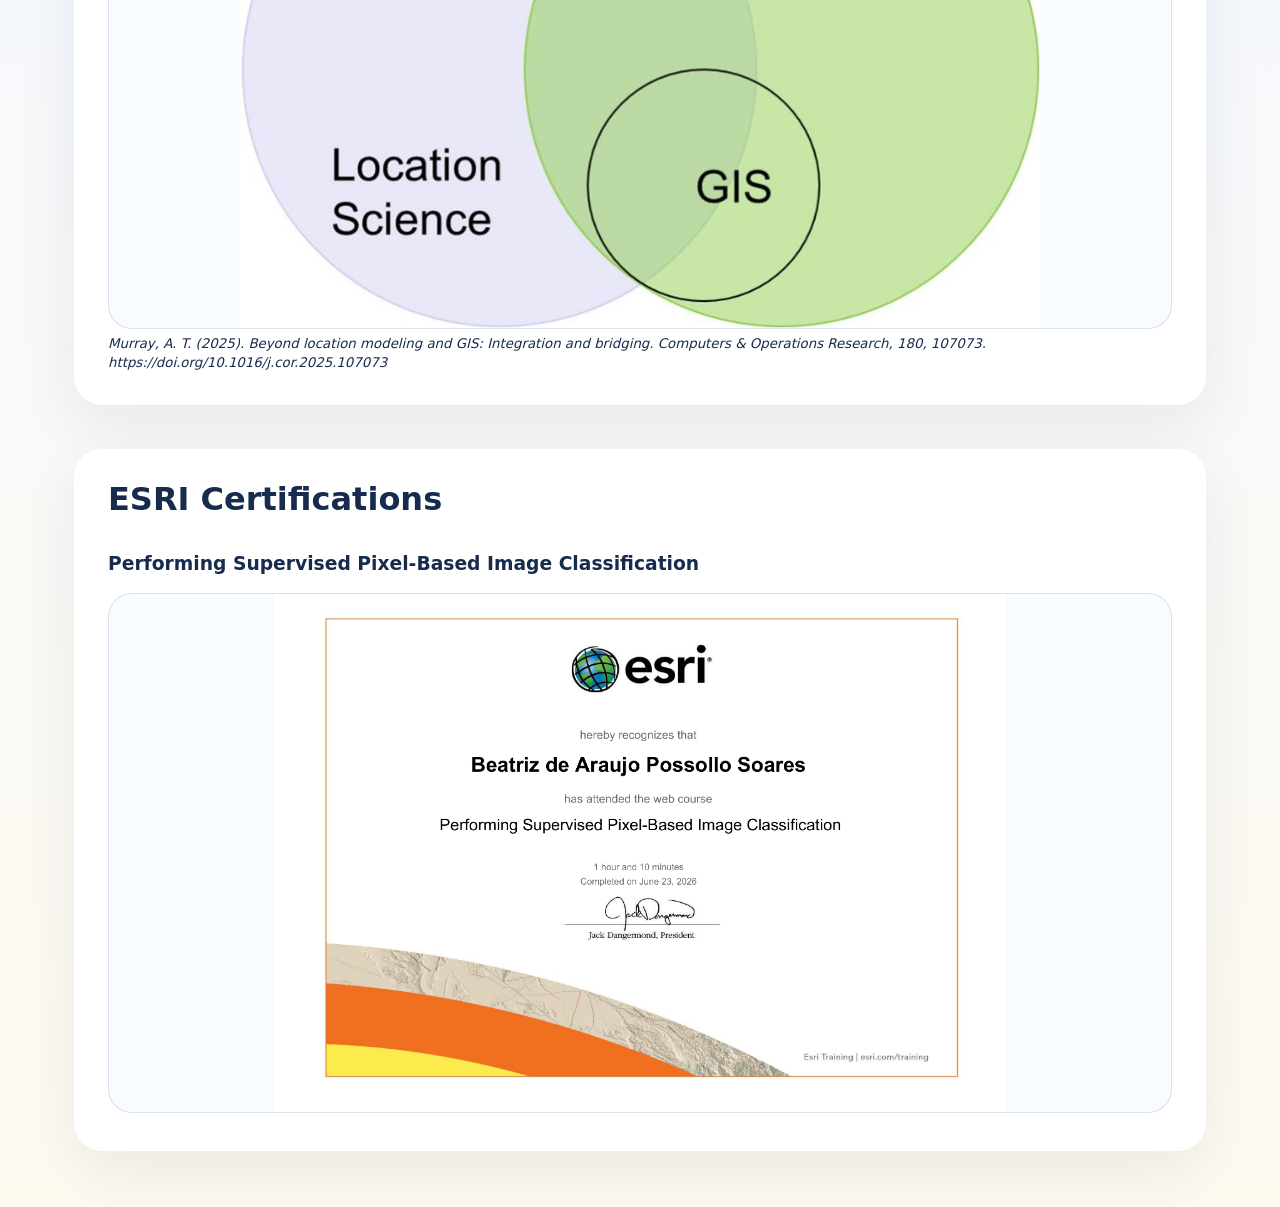
==== commit ef8b571c: "Update index.html" ====
--- a/index.html
+++ b/index.html
@@ -12,7 +12,7 @@
       <div class="nav-brand"> <p style="font-size: 25px;">Beatriz Soares - Geographical Information Systems Labs</div></p>
       <div class="nav-links">
         <a href="index.html" class="active" >Home</a>
-        <a href="page1.html">Chloropleth Map</a>
+        <a href="page1.html">Choropleth Map</a>
         <a href="page2.html">Digital Elevation Model Map</a>
         <a href="page3.html" >Vegetation Indice Map</a>
         <a href="page4.html">Image Classification</a>
